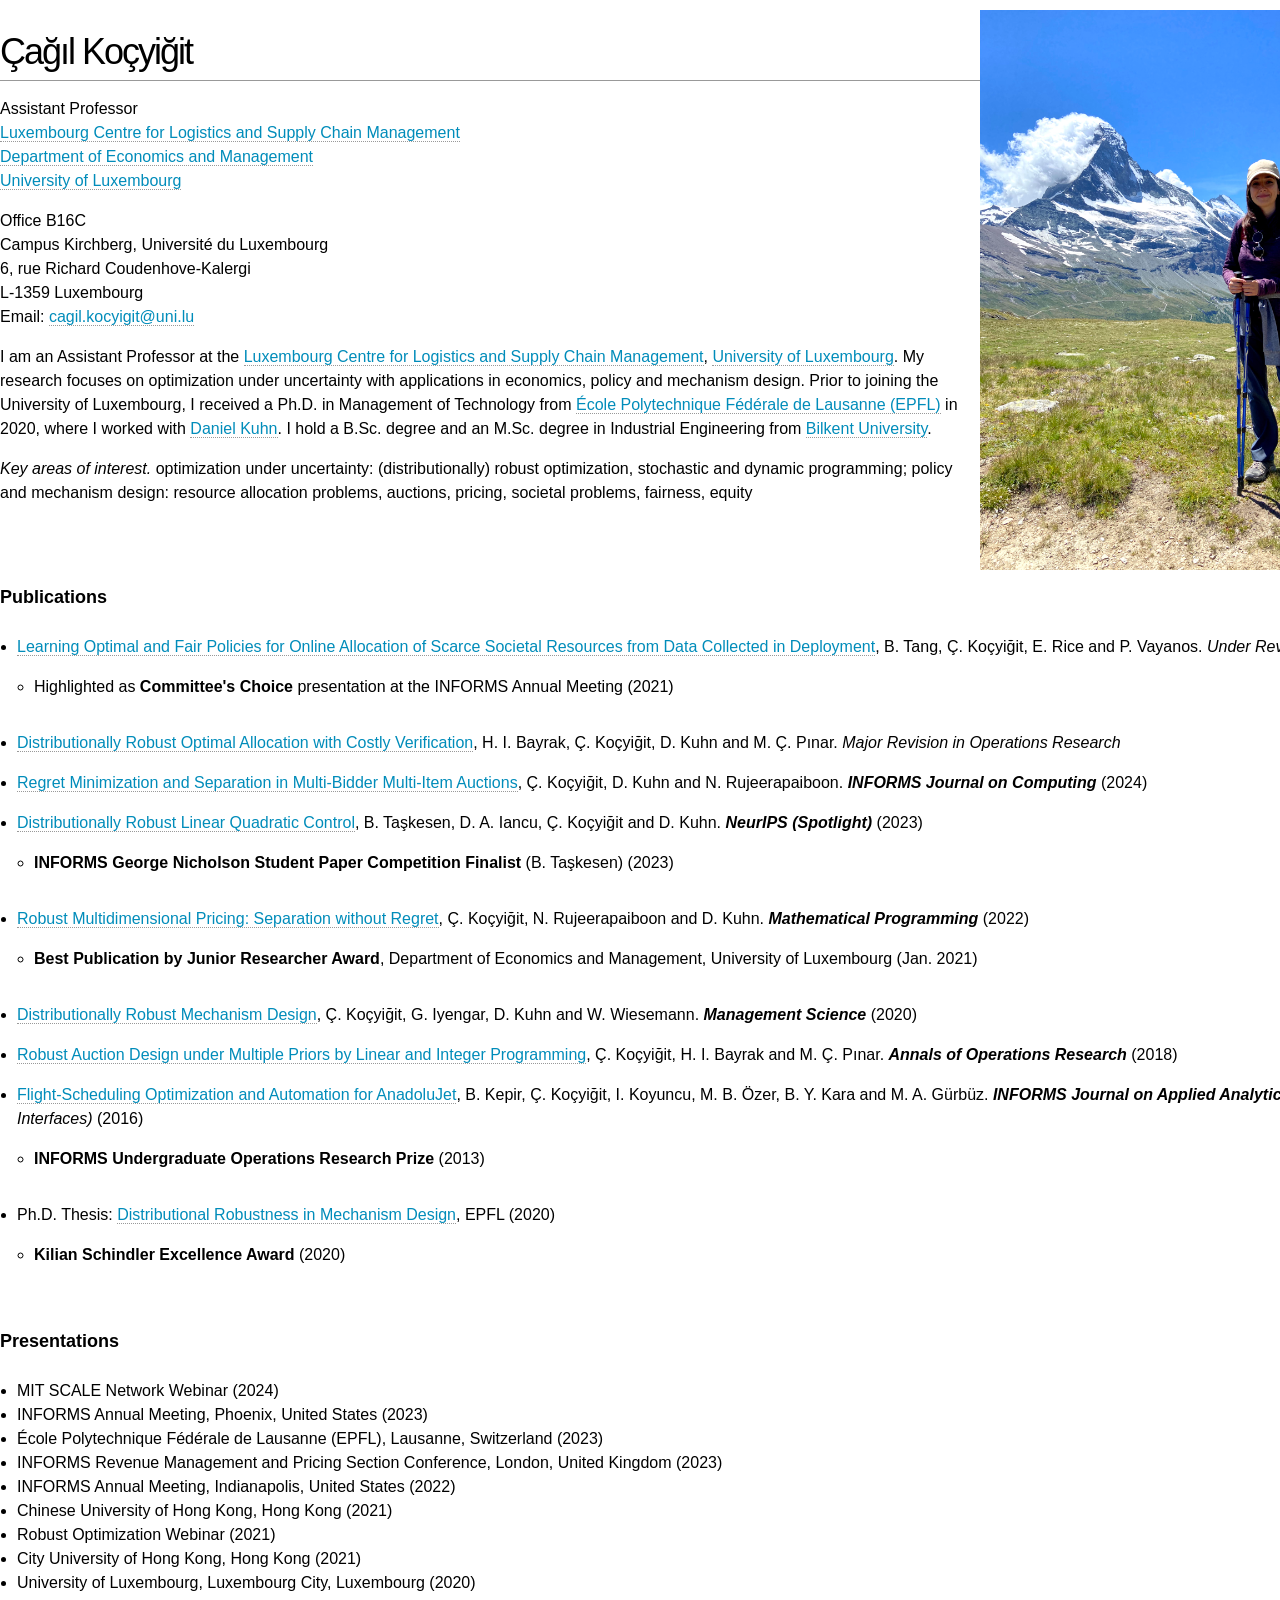
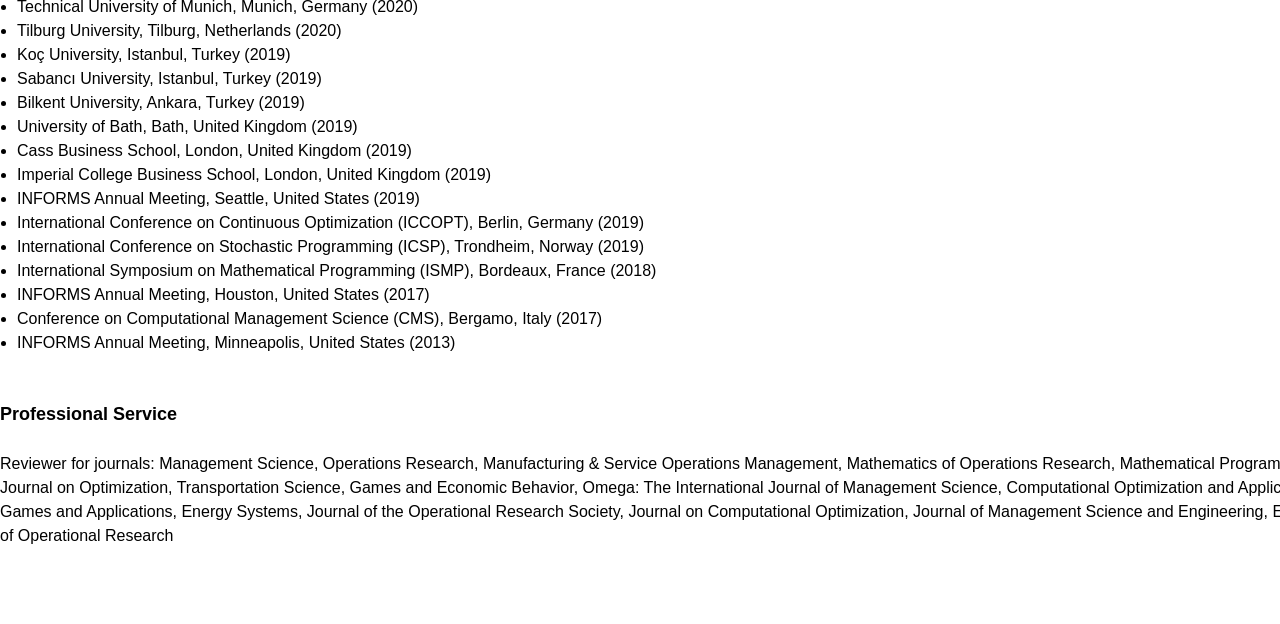
==== index.html @ 0569140f "Add files via upload" ====
<!DOCTYPE html PUBLIC "-//W3C//DTD XHTML 1.0 Strict//EN"
"http://www.w3.org/TR/xhtml1/DTD/xhtml1-strict.dtd">

<html xmlns="http://www.w3.org/1999/xhtml" xml:lang="en" lang="en">

<head>
    <!-- Global site tag (gtag.js) - Google Analytics -->
    <script async src="https://www.googletagmanager.com/gtag/js?id=UA-120623450-2"></script>
    <script>
        window.dataLayer = window.dataLayer || [];
        function gtag() { dataLayer.push(arguments); }
        gtag('js', new Date());

        gtag('config', 'UA-120623450-2');
    </script>

     <meta http-equiv="Content-Type" content="text/html; charset=utf-8"/>


     <title>cagilkocyigit</title>

     <style type="text/css">
        * { margin: 0; padding: 0; }
        body { font: 16px Helvetica, Sans-Serif; line-height: 24px;}
        .clear { clear: both; }
        #page-wrap { width: 1400px; margin: 40px auto 60px; }
        #pic { float: right; margin: -30px 0 0 0; }
        h1 { margin: 0 0 16px 0; padding: 0 0 16px 0; font-size: 36px; font-weight: normal; letter-spacing: -2px; border-bottom: 1px solid #999; }
        h2 { font-size: 20px; margin: 0 0 6px 0; position: relative; }
        h2 span { position: absolute; bottom: 0; right: 0; font-style: italic; font-family: Georgia, Serif; font-size: 16px; color: #999; font-weight: normal; }
        p { margin: 0 0 16px 0; }
        a { color: #008CBA; text-decoration: none; border-bottom: 1px dotted #999; }
        a:hover { border-bottom-style: solid; color: black; }
        ul { margin: 0 0 32px 17px; }
        #objective { width: 1100px; float: left; }
        #objective p { font-family: Georgia, Serif; color: #666; }
        dt { font-style: normal; font-weight: bold; font-size: 18px; text-align: left; padding: 0 26px 0 0; width: 700px; float: left; height: 50px;  }
        dd { width: 1400px; float: left; }
        dd.clear { float: none; margin: 0; height: 15px; }
     </style>
</head>

<body>

    <div id="page-wrap">
    
        <img src="images/IMG.jpg" style="max-width:30%;" alt="personal photo" id="pic" />
    
        <div id="contact-info" class="vcard">
        
            <!-- Microformats! -->
        
            <h1 class="fn">Çağıl Koçyiğit </h1>
	    <p>
		Assistant Professor <br />
		<a href="https://www.uni.lu/fdef-en/research-groups/luxembourg-centre-for-logistics-and-supply-chain-management/">Luxembourg Centre for Logistics and Supply Chain Management</a> <br />
		<a href="https://www.uni.lu/fdef-en/research-departments/department-of-economics-and-management/"> Department of Economics and Management</a> <br />
		<a href="https://wwwen.uni.lu/"> University of Luxembourg</a>
	    </p>
        
            <p>
		Office B16C<br />
		Campus Kirchberg, Université du Luxembourg <br />
		6, rue Richard Coudenhove-Kalergi <br />
		L-1359 Luxembourg <br />
                Email: <a class="email" href="mailto:cagil.kocyigit@uni.lu">cagil.kocyigit@uni.lu</a><br />
            </p>
        </div>
                
        <div id="clear">
            <p>
		I am an Assistant Professor at the <a href="https://www.uni.lu/fdef-en/research-groups/luxembourg-centre-for-logistics-and-supply-chain-management/">Luxembourg Centre for Logistics and Supply Chain Management</a>, <a href="https://wwwen.uni.lu/">University of Luxembourg</a>. My research focuses on optimization under uncertainty with applications in economics, policy and mechanism design. Prior to joining the University of Luxembourg, I received a Ph.D. in Management of Technology from <a href="http://www.epfl.ch">École Polytechnique Fédérale de Lausanne (EPFL)</a> in 2020, where I worked with <a href="https://rao.epfl.ch/team/">Daniel Kuhn</a>. I hold a B.Sc. degree and an M.Sc. degree in Industrial Engineering from <a href="http://w3.bilkent.edu.tr/bilkent/">Bilkent University</a>.
            </p>

           <p>
		<i>Key areas of interest.</i> optimization under uncertainty: (distributionally) robust optimization, stochastic and dynamic programming; policy and mechanism design: resource allocation problems, auctions, pricing, societal problems, fairness, equity
            </p>
<p>
        </div>


        
        <div class="clear"></div>
        
        <dl>

            <dd class="clear"></dd>
            
            <dt>Publications</dt>
            <dd>
		<ul>
		<li><p><a href="https://arxiv.org/pdf/2311.13765.pdf">Learning Optimal and Fair Policies for Online Allocation of Scarce Societal Resources from Data Collected in Deployment</a>,
		B. Tang, Ç. Koçyiğit, E. Rice and P. Vayanos.
		<i>Under Review</I> <br /> </p></li>
		<ul><li>Highlighted as <strong>Committee's Choice</strong> presentation at the INFORMS Annual Meeting (2021) </p></li></ul>

		<li><p><a href="https://arxiv.org/pdf/2211.15122.pdf">Distributionally Robust Optimal Allocation with Costly Verification</a>,
		H. I. Bayrak, Ç. Koçyiğit, D. Kuhn and  M. Ç. Pınar.
		<i>Major Revision in Operations Research</i> <br /> </p></li>

		<li><p><a href="http://www.optimization-online.org/DB_FILE/2020/06/7863.pdf">Regret Minimization and Separation in Multi-Bidder Multi-Item Auctions</a>,
		Ç. Koçyiğit, D. Kuhn and  N. Rujeerapaiboon.
		<i><strong>INFORMS Journal on Computing</strong></i> (2024) <br /> </p></li>

		<li><p><a href="https://arxiv.org/pdf/2305.17037.pdf">Distributionally Robust Linear Quadratic Control</a>,
		B. Taşkesen, D. A. Iancu, Ç. Koçyiğit and D. Kuhn.
		<i><strong>NeurIPS (Spotlight)</strong></I> (2023) <br /> </p></li>
		<ul><li><strong>INFORMS George Nicholson Student Paper Competition Finalist </strong> (B. Taşkesen) (2023) </p></li></ul>

                <li><p><a href="http://www.optimization-online.org/DB_FILE/2018/07/6742.pdf">Robust Multidimensional Pricing: Separation without Regret</a>,
		Ç. Koçyiğit, N. Rujeerapaiboon and D. Kuhn.
        <i><strong> Mathematical Programming</strong></i> (2022)<br /> </p>
		<ul><li><strong>Best Publication by Junior Researcher Award</strong>, Department of Economics and
Management, University of Luxembourg (Jan. 2021)</p></li></ul>

                <li><p><a href="http://www.optimization-online.org/DB_FILE/2017/04/5968.pdf">Distributionally Robust Mechanism Design</a>,
		Ç. Koçyiğit, G. Iyengar, D. Kuhn and W. Wiesemann.
		<i><strong>Management Science</strong></i> (2020)<br /></p>

                <li><p><a href="https://link.springer.com/article/10.1007/s10479-017-2416-4">Robust Auction Design under Multiple Priors by Linear and Integer Programming</a>,
		Ç. Koçyiğit, H. I. Bayrak and M. Ç. Pınar.
 		<i><strong>Annals of Operations Research</strong></i> (2018)<br /></p>

                <li><p><a href="https://pubsonline.informs.org/doi/abs/10.1287/inte.2016.0853">Flight-Scheduling Optimization and Automation for AnadoluJet</a>,
		B. Kepir, Ç. Koçyiğit, I. Koyuncu, M. B. Özer, B. Y. Kara and M. A. Gürbüz.
		<i><strong>INFORMS Journal on Applied Analytics</strong> (formerly Interfaces)</i> (2016)<br />
		<ul><li><strong>INFORMS Undergraduate Operations Research Prize</strong> (2013)</p></li></ul>
		<li><p>Ph.D. Thesis: <a href="https://infoscience.epfl.ch/record/278903">Distributional Robustness in Mechanism Design</a>,
		EPFL (2020)</p></li>
		<ul><li><strong>Kilian Schindler Excellence Award</strong> (2020)</p></li></ul>
		</ul>

            </dd>
            
            <dd class="clear"></dd>

<!--         <dt>Papers in Preparation</dt>
            <dd>
		<ul>
		<li><p>Learning Optimal Policies for Online Allocation of Scarce Societal Resources from Data Collected in Deployment,
		B. Tang, Ç. Koçyiğit, E. Rice and P. Vayanos.
		<i>In Preparation for Submission to Management Science.</I> <br /> </p></li>

		<li><p>A Simple and Deterministic Auction with Revenue Guarantees,
		R. Parma, Ç. Koçyiğit and B. Mantin. 
		<i>In Preparation for Submission to Manufacturing & Service Operations Management.</I> <br /> </p></li>

		</ul>

            </dd>
            
            <dd class="clear"></dd> -->
            
            <dd class="clear"></dd>
            
            <dt>Presentations</dt>
            <dd>
		<ul>
		<li>MIT SCALE Network Webinar (2024)<br />
		<li>INFORMS Annual Meeting, Phoenix, United States (2023)<br />
		<li>École Polytechnique Fédérale de Lausanne (EPFL), Lausanne, Switzerland (2023)<br />
		<li>INFORMS Revenue Management and Pricing Section Conference, London, United Kingdom (2023)<br />
		<li>INFORMS Annual Meeting, Indianapolis, United States (2022)<br />
		<li>Chinese University of Hong Kong, Hong Kong (2021)<br />
		<li>Robust Optimization Webinar (2021)<br />
		<li>City University of Hong Kong, Hong Kong (2021)<br />
                <li>University of Luxembourg, Luxembourg City, Luxembourg (2020)<br />
		<li>Technical University of Munich, Munich, Germany (2020)<br />
		<li>Tilburg University, Tilburg, Netherlands (2020)<br />
		<li>Koç University, Istanbul, Turkey (2019)<br />
		<li>Sabancı University, Istanbul, Turkey (2019)<br />
		<li>Bilkent University, Ankara, Turkey (2019)<br />
		<li>University of Bath, Bath, United Kingdom (2019)<br />
		<li>Cass Business School, London, United Kingdom (2019)<br />
		<li>Imperial College Business School, London, United Kingdom (2019)<br />
		   <li>INFORMS Annual Meeting, Seattle, United States (2019)<br />
                   <li>International Conference on Continuous Optimization (ICCOPT), Berlin, Germany (2019)<br />
                   <li>International Conference on Stochastic Programming (ICSP), Trondheim, Norway (2019)<br />
                   <li>International Symposium on Mathematical Programming (ISMP), Bordeaux, France (2018)<br />
                   <li>INFORMS Annual Meeting, Houston, United States (2017)<br />
                   <li>Conference on Computational Management Science (CMS), Bergamo, Italy (2017)<br />
                   <li>INFORMS Annual Meeting, Minneapolis, United States (2013)<br /></ul>
            </dd>


            <dd class="clear"></dd>

            <dt>Professional Service</dt>
            <dd>
                <p> Reviewer for journals: Management Science, Operations Research, Manufacturing & Service Operations Management, Mathematics of Operations Research, Mathematical Programming, SIAM Journal on Optimization, Transportation Science, Games and Economic Behavior, Omega: The International Journal of Management Science, Computational Optimization and Applications, Dynamic Games and Applications, Energy Systems,  Journal of the Operational Research Society, Journal on Computational Optimization,  Journal of Management Science and Engineering, European Journal of Operational Research<br /></p>
            </dd>
        
        <div class="clear"></div>
    
    </div>

</body>

</html>
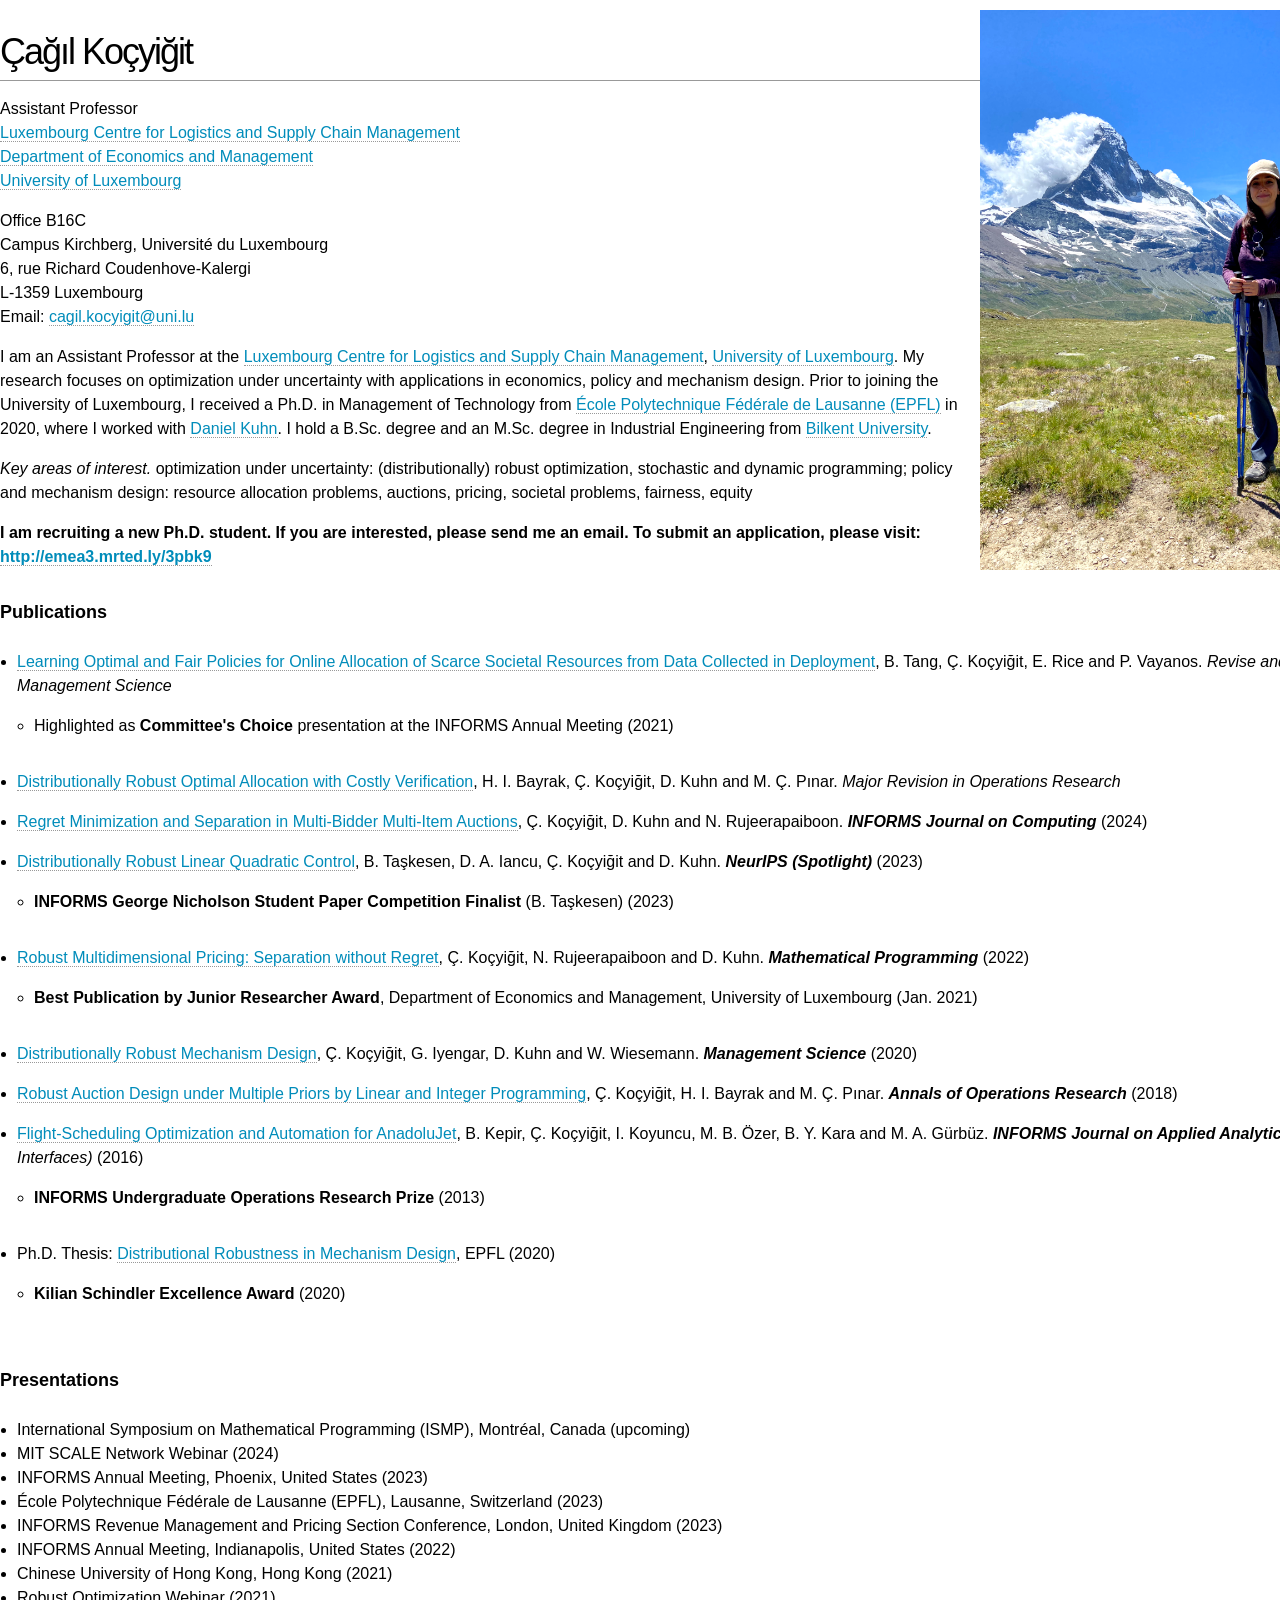
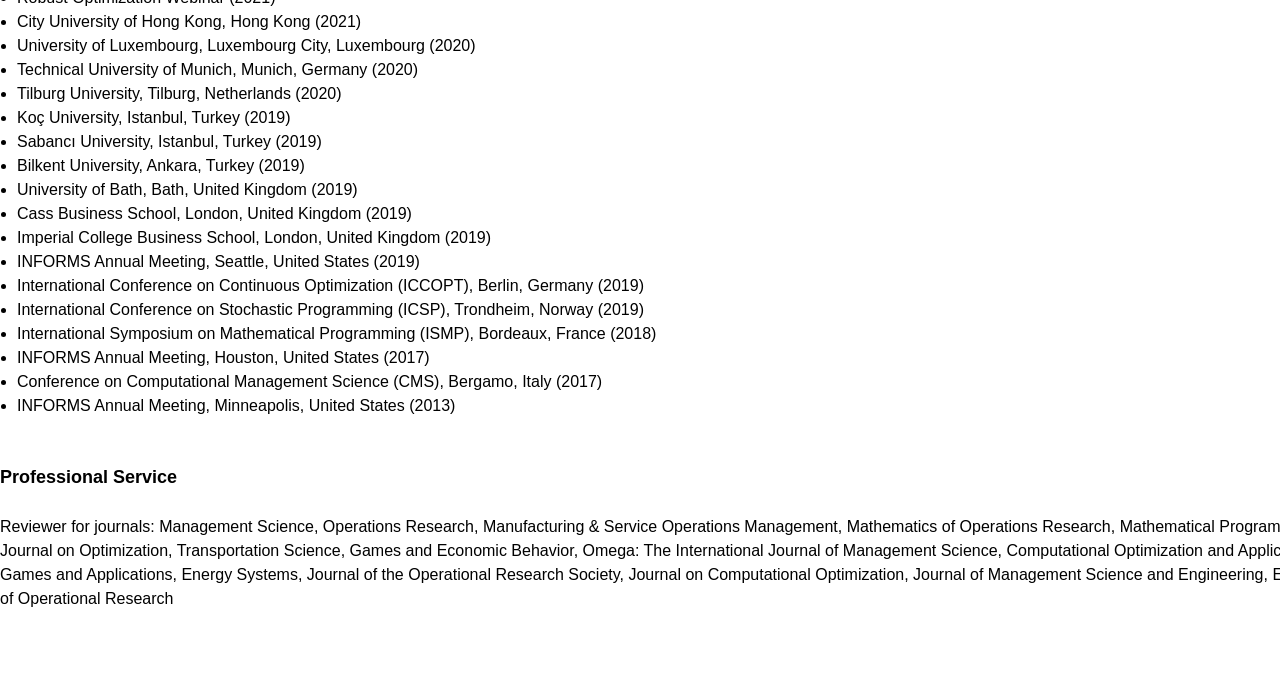
==== commit 7ce8ef44: "Add files via upload" ====
--- a/index.html
+++ b/index.html
@@ -76,7 +76,13 @@
 		<i>Key areas of interest.</i> optimization under uncertainty: (distributionally) robust optimization, stochastic and dynamic programming; policy and mechanism design: resource allocation problems, auctions, pricing, societal problems, fairness, equity
             </p>
 <p>
-        </div>
+        </div>
+
+<div id="clear">
+            <p><strong>
+		I am recruiting a new Ph.D. student. If you are interested, please send me an email. To submit an application, please visit: <a href="http://emea3.mrted.ly/3pbk9">http://emea3.mrted.ly/3pbk9</a> </strong>
+            </p>
+</div>
 
 
         
@@ -91,7 +97,7 @@
 		<ul>
 		<li><p><a href="https://arxiv.org/pdf/2311.13765.pdf">Learning Optimal and Fair Policies for Online Allocation of Scarce Societal Resources from Data Collected in Deployment</a>,
 		B. Tang, Ç. Koçyiğit, E. Rice and P. Vayanos.
-		<i>Under Review</I> <br /> </p></li>
+		<i>Revise and resubmit at Management Science</I> <br /> </p></li>
 		<ul><li>Highlighted as <strong>Committee's Choice</strong> presentation at the INFORMS Annual Meeting (2021) </p></li></ul>
 
 		<li><p><a href="https://arxiv.org/pdf/2211.15122.pdf">Distributionally Robust Optimal Allocation with Costly Verification</a>,
@@ -156,6 +162,7 @@
             <dt>Presentations</dt>
             <dd>
 		<ul>
+		<li>International Symposium on Mathematical Programming (ISMP), Montréal, Canada (upcoming)<br />
 		<li>MIT SCALE Network Webinar (2024)<br />
 		<li>INFORMS Annual Meeting, Phoenix, United States (2023)<br />
 		<li>École Polytechnique Fédérale de Lausanne (EPFL), Lausanne, Switzerland (2023)<br />
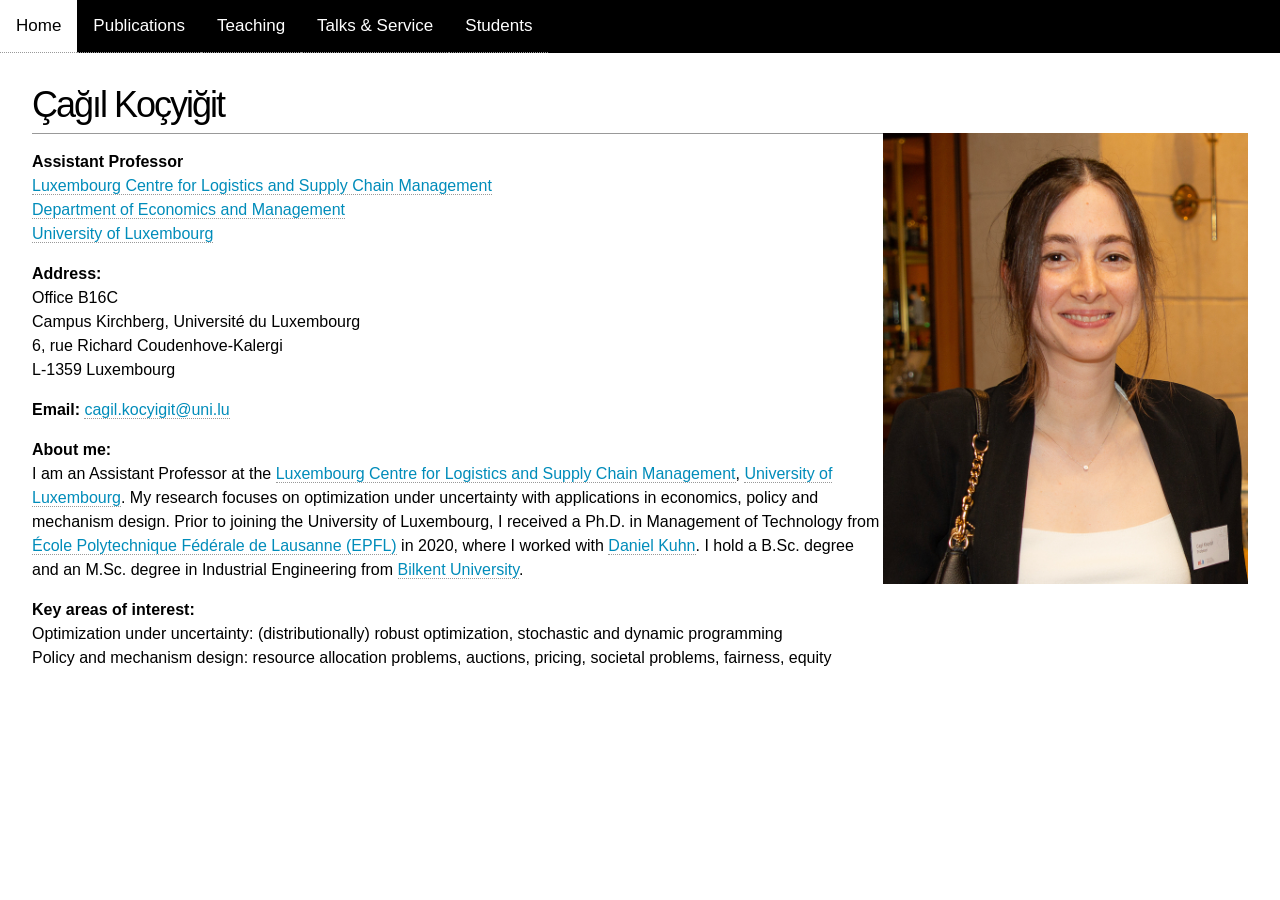
==== commit b1bc8f0d: "Add files via upload" ====
--- a/index.html
+++ b/index.html
@@ -13,18 +13,16 @@
 
         gtag('config', 'UA-120623450-2');
     </script>
-
-     <meta http-equiv="Content-Type" content="text/html; charset=utf-8"/>
-
+     <meta name="viewport" content="width=device-width, initial-scale=1" />
 
      <title>cagilkocyigit</title>
 
      <style type="text/css">
         * { margin: 0; padding: 0; }
-        body { font: 16px Helvetica, Sans-Serif; line-height: 24px;}
+        body { background-color:white; font: 16px Helvetica, Sans-Serif; line-height: 24px;}
         .clear { clear: both; }
-        #page-wrap { width: 1400px; margin: 40px auto 60px; }
-        #pic { float: right; margin: -30px 0 0 0; }
+        #page-wrap { width: 95%; max-width: 1400px; margin: 40px auto 60px; }
+        #pic { float: right; margin: 40px 0 0 0; }
         h1 { margin: 0 0 16px 0; padding: 0 0 16px 0; font-size: 36px; font-weight: normal; letter-spacing: -2px; border-bottom: 1px solid #999; }
         h2 { font-size: 20px; margin: 0 0 6px 0; position: relative; }
         h2 span { position: absolute; bottom: 0; right: 0; font-style: italic; font-family: Georgia, Serif; font-size: 16px; color: #999; font-weight: normal; }
@@ -32,15 +30,54 @@
         a { color: #008CBA; text-decoration: none; border-bottom: 1px dotted #999; }
         a:hover { border-bottom-style: solid; color: black; }
         ul { margin: 0 0 32px 17px; }
-        #objective { width: 1100px; float: left; }
+        #objective { width: 100%; max-width: 1100px; float: left; }
         #objective p { font-family: Georgia, Serif; color: #666; }
         dt { font-style: normal; font-weight: bold; font-size: 18px; text-align: left; padding: 0 26px 0 0; width: 700px; float: left; height: 50px;  }
-        dd { width: 1400px; float: left; }
-        dd.clear { float: none; margin: 0; height: 15px; }
+        dd { width: 100%; max-width: 1400px; float: left; }
+        dd.clear { float: none; margin: 0; height: 15px; }
+.topnav {
+  overflow: hidden;
+  background-color: black;
+}
+
+.topnav a {
+  float: left;
+  color: white;
+  text-align: center;
+  padding: 14px 16px;
+  text-decoration: none;
+  font-size: 17px;
+}
+
+.topnav a:hover {
+  background-color: black;
+  color: #008CBA;
+}
+
+.topnav a.active {
+  background-color: white;
+  color: black;
+}
+        /* Media Queries */
+        @media (max-width: 600px) {
+            h1 { font-size: 1.8rem; } /* Smaller heading on mobile */
+            h2 { font-size: 1.2rem; } /* Smaller subheading on mobile */
+            p { font-size: 0.8rem; } /* Smaller text on mobile */
+            .topnav a { font-size: 0.875rem; padding: 8px; } /* Adjust topnav links */
+        }
      </style>
-</head>
+</head>
+
 
-<body>
+<body>
+<div class="topnav">
+  <a class="active" href="index.html">Home</a>
+  <a href="publications.html">Publications</a>
+  <a href="teaching.html">Teaching</a>
+  <a href="talksandservice.html">Talks & Service</a>
+<a href="students.html">Students</a>
+</div>
+
 
     <div id="page-wrap">
     
@@ -52,154 +89,38 @@
         
             <h1 class="fn">Çağıl Koçyiğit </h1>
 	    <p>
-		Assistant Professor <br />
+		<b>Assistant Professor</b> <br />
 		<a href="https://www.uni.lu/fdef-en/research-groups/luxembourg-centre-for-logistics-and-supply-chain-management/">Luxembourg Centre for Logistics and Supply Chain Management</a> <br />
 		<a href="https://www.uni.lu/fdef-en/research-departments/department-of-economics-and-management/"> Department of Economics and Management</a> <br />
 		<a href="https://wwwen.uni.lu/"> University of Luxembourg</a>
 	    </p>
         
-            <p>
+            <p>
+		<b>Address:</b><br />
 		Office B16C<br />
 		Campus Kirchberg, Université du Luxembourg <br />
 		6, rue Richard Coudenhove-Kalergi <br />
-		L-1359 Luxembourg <br />
-                Email: <a class="email" href="mailto:cagil.kocyigit@uni.lu">cagil.kocyigit@uni.lu</a><br />
+		L-1359 Luxembourg <br />
+</p>
+<p>
+                <b>Email:</b> <a class="email" href="mailto:cagil.kocyigit@uni.lu">cagil.kocyigit@uni.lu</a><br />
             </p>
         </div>
                 
         <div id="clear">
-            <p>
+            <p><b>About me:</b><br />
 		I am an Assistant Professor at the <a href="https://www.uni.lu/fdef-en/research-groups/luxembourg-centre-for-logistics-and-supply-chain-management/">Luxembourg Centre for Logistics and Supply Chain Management</a>, <a href="https://wwwen.uni.lu/">University of Luxembourg</a>. My research focuses on optimization under uncertainty with applications in economics, policy and mechanism design. Prior to joining the University of Luxembourg, I received a Ph.D. in Management of Technology from <a href="http://www.epfl.ch">École Polytechnique Fédérale de Lausanne (EPFL)</a> in 2020, where I worked with <a href="https://rao.epfl.ch/team/">Daniel Kuhn</a>. I hold a B.Sc. degree and an M.Sc. degree in Industrial Engineering from <a href="http://w3.bilkent.edu.tr/bilkent/">Bilkent University</a>.
             </p>
 
            <p>
-		<i>Key areas of interest.</i> optimization under uncertainty: (distributionally) robust optimization, stochastic and dynamic programming; policy and mechanism design: resource allocation problems, auctions, pricing, societal problems, fairness, equity
+		<b>Key areas of interest:</b> <br />
+Optimization under uncertainty: (distributionally) robust optimization, stochastic and dynamic programming<br />
+Policy and mechanism design: resource allocation problems, auctions, pricing, societal problems, fairness, equity
             </p>
 <p>
-        </div>
-
-<div id="clear">
-            <p><strong>
-		I am recruiting a new Ph.D. student. If you are interested, please send me an email. To submit an application, please visit: <a href="http://emea3.mrted.ly/3pbk9">http://emea3.mrted.ly/3pbk9</a> </strong>
-            </p>
-</div>
+        </div>
 
 
-        
-        <div class="clear"></div>
-        
-        <dl>
-
-            <dd class="clear"></dd>
-            
-            <dt>Publications</dt>
-            <dd>
-		<ul>
-		<li><p><a href="https://arxiv.org/pdf/2311.13765.pdf">Learning Optimal and Fair Policies for Online Allocation of Scarce Societal Resources from Data Collected in Deployment</a>,
-		B. Tang, Ç. Koçyiğit, E. Rice and P. Vayanos.
-		<i>Revise and resubmit at Management Science</I> <br /> </p></li>
-		<ul><li>Highlighted as <strong>Committee's Choice</strong> presentation at the INFORMS Annual Meeting (2021) </p></li></ul>
-
-		<li><p><a href="https://arxiv.org/pdf/2211.15122.pdf">Distributionally Robust Optimal Allocation with Costly Verification</a>,
-		H. I. Bayrak, Ç. Koçyiğit, D. Kuhn and  M. Ç. Pınar.
-		<i>Major Revision in Operations Research</i> <br /> </p></li>
-
-		<li><p><a href="http://www.optimization-online.org/DB_FILE/2020/06/7863.pdf">Regret Minimization and Separation in Multi-Bidder Multi-Item Auctions</a>,
-		Ç. Koçyiğit, D. Kuhn and  N. Rujeerapaiboon.
-		<i><strong>INFORMS Journal on Computing</strong></i> (2024) <br /> </p></li>
-
-		<li><p><a href="https://arxiv.org/pdf/2305.17037.pdf">Distributionally Robust Linear Quadratic Control</a>,
-		B. Taşkesen, D. A. Iancu, Ç. Koçyiğit and D. Kuhn.
-		<i><strong>NeurIPS (Spotlight)</strong></I> (2023) <br /> </p></li>
-		<ul><li><strong>INFORMS George Nicholson Student Paper Competition Finalist </strong> (B. Taşkesen) (2023) </p></li></ul>
-
-                <li><p><a href="http://www.optimization-online.org/DB_FILE/2018/07/6742.pdf">Robust Multidimensional Pricing: Separation without Regret</a>,
-		Ç. Koçyiğit, N. Rujeerapaiboon and D. Kuhn.
-        <i><strong> Mathematical Programming</strong></i> (2022)<br /> </p>
-		<ul><li><strong>Best Publication by Junior Researcher Award</strong>, Department of Economics and
-Management, University of Luxembourg (Jan. 2021)</p></li></ul>
-
-                <li><p><a href="http://www.optimization-online.org/DB_FILE/2017/04/5968.pdf">Distributionally Robust Mechanism Design</a>,
-		Ç. Koçyiğit, G. Iyengar, D. Kuhn and W. Wiesemann.
-		<i><strong>Management Science</strong></i> (2020)<br /></p>
-
-                <li><p><a href="https://link.springer.com/article/10.1007/s10479-017-2416-4">Robust Auction Design under Multiple Priors by Linear and Integer Programming</a>,
-		Ç. Koçyiğit, H. I. Bayrak and M. Ç. Pınar.
- 		<i><strong>Annals of Operations Research</strong></i> (2018)<br /></p>
-
-                <li><p><a href="https://pubsonline.informs.org/doi/abs/10.1287/inte.2016.0853">Flight-Scheduling Optimization and Automation for AnadoluJet</a>,
-		B. Kepir, Ç. Koçyiğit, I. Koyuncu, M. B. Özer, B. Y. Kara and M. A. Gürbüz.
-		<i><strong>INFORMS Journal on Applied Analytics</strong> (formerly Interfaces)</i> (2016)<br />
-		<ul><li><strong>INFORMS Undergraduate Operations Research Prize</strong> (2013)</p></li></ul>
-		<li><p>Ph.D. Thesis: <a href="https://infoscience.epfl.ch/record/278903">Distributional Robustness in Mechanism Design</a>,
-		EPFL (2020)</p></li>
-		<ul><li><strong>Kilian Schindler Excellence Award</strong> (2020)</p></li></ul>
-		</ul>
-
-            </dd>
-            
-            <dd class="clear"></dd>
-
-<!--         <dt>Papers in Preparation</dt>
-            <dd>
-		<ul>
-		<li><p>Learning Optimal Policies for Online Allocation of Scarce Societal Resources from Data Collected in Deployment,
-		B. Tang, Ç. Koçyiğit, E. Rice and P. Vayanos.
-		<i>In Preparation for Submission to Management Science.</I> <br /> </p></li>
-
-		<li><p>A Simple and Deterministic Auction with Revenue Guarantees,
-		R. Parma, Ç. Koçyiğit and B. Mantin. 
-		<i>In Preparation for Submission to Manufacturing & Service Operations Management.</I> <br /> </p></li>
-
-		</ul>
-
-            </dd>
-            
-            <dd class="clear"></dd> -->
-            
-            <dd class="clear"></dd>
-            
-            <dt>Presentations</dt>
-            <dd>
-		<ul>
-		<li>International Symposium on Mathematical Programming (ISMP), Montréal, Canada (upcoming)<br />
-		<li>MIT SCALE Network Webinar (2024)<br />
-		<li>INFORMS Annual Meeting, Phoenix, United States (2023)<br />
-		<li>École Polytechnique Fédérale de Lausanne (EPFL), Lausanne, Switzerland (2023)<br />
-		<li>INFORMS Revenue Management and Pricing Section Conference, London, United Kingdom (2023)<br />
-		<li>INFORMS Annual Meeting, Indianapolis, United States (2022)<br />
-		<li>Chinese University of Hong Kong, Hong Kong (2021)<br />
-		<li>Robust Optimization Webinar (2021)<br />
-		<li>City University of Hong Kong, Hong Kong (2021)<br />
-                <li>University of Luxembourg, Luxembourg City, Luxembourg (2020)<br />
-		<li>Technical University of Munich, Munich, Germany (2020)<br />
-		<li>Tilburg University, Tilburg, Netherlands (2020)<br />
-		<li>Koç University, Istanbul, Turkey (2019)<br />
-		<li>Sabancı University, Istanbul, Turkey (2019)<br />
-		<li>Bilkent University, Ankara, Turkey (2019)<br />
-		<li>University of Bath, Bath, United Kingdom (2019)<br />
-		<li>Cass Business School, London, United Kingdom (2019)<br />
-		<li>Imperial College Business School, London, United Kingdom (2019)<br />
-		   <li>INFORMS Annual Meeting, Seattle, United States (2019)<br />
-                   <li>International Conference on Continuous Optimization (ICCOPT), Berlin, Germany (2019)<br />
-                   <li>International Conference on Stochastic Programming (ICSP), Trondheim, Norway (2019)<br />
-                   <li>International Symposium on Mathematical Programming (ISMP), Bordeaux, France (2018)<br />
-                   <li>INFORMS Annual Meeting, Houston, United States (2017)<br />
-                   <li>Conference on Computational Management Science (CMS), Bergamo, Italy (2017)<br />
-                   <li>INFORMS Annual Meeting, Minneapolis, United States (2013)<br /></ul>
-            </dd>
-
-
-            <dd class="clear"></dd>
-
-            <dt>Professional Service</dt>
-            <dd>
-                <p> Reviewer for journals: Management Science, Operations Research, Manufacturing & Service Operations Management, Mathematics of Operations Research, Mathematical Programming, SIAM Journal on Optimization, Transportation Science, Games and Economic Behavior, Omega: The International Journal of Management Science, Computational Optimization and Applications, Dynamic Games and Applications, Energy Systems,  Journal of the Operational Research Society, Journal on Computational Optimization,  Journal of Management Science and Engineering, European Journal of Operational Research<br /></p>
-            </dd>
-        
-        <div class="clear"></div>
-    
-    </div>
 
 </body>
 
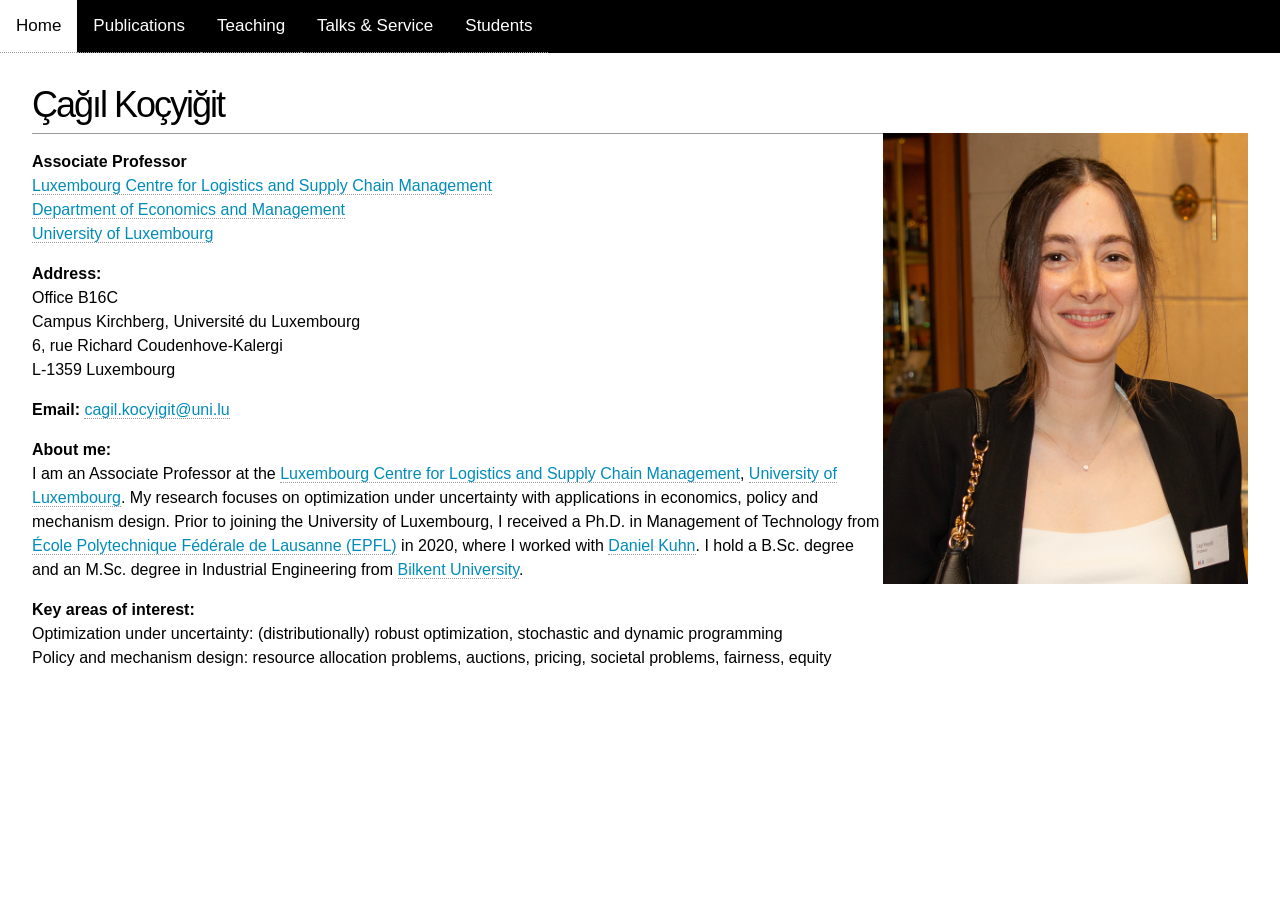
==== commit bf281d95: "Add files via upload" ====
--- a/index.html
+++ b/index.html
@@ -58,11 +58,12 @@
   background-color: white;
   color: black;
 }
-        /* Media Queries */
+       /* Media Queries */
         @media (max-width: 600px) {
             h1 { font-size: 1.8rem; } /* Smaller heading on mobile */
             h2 { font-size: 1.2rem; } /* Smaller subheading on mobile */
             p { font-size: 0.8rem; } /* Smaller text on mobile */
+li { font-size: 0.8rem; } /* Smaller text on mobile */
             .topnav a { font-size: 0.875rem; padding: 8px; } /* Adjust topnav links */
         }
      </style>
@@ -89,7 +90,7 @@
         
             <h1 class="fn">Çağıl Koçyiğit </h1>
 	    <p>
-		<b>Assistant Professor</b> <br />
+		<b>Associate Professor</b> <br />
 		<a href="https://www.uni.lu/fdef-en/research-groups/luxembourg-centre-for-logistics-and-supply-chain-management/">Luxembourg Centre for Logistics and Supply Chain Management</a> <br />
 		<a href="https://www.uni.lu/fdef-en/research-departments/department-of-economics-and-management/"> Department of Economics and Management</a> <br />
 		<a href="https://wwwen.uni.lu/"> University of Luxembourg</a>
@@ -109,7 +110,7 @@
                 
         <div id="clear">
             <p><b>About me:</b><br />
-		I am an Assistant Professor at the <a href="https://www.uni.lu/fdef-en/research-groups/luxembourg-centre-for-logistics-and-supply-chain-management/">Luxembourg Centre for Logistics and Supply Chain Management</a>, <a href="https://wwwen.uni.lu/">University of Luxembourg</a>. My research focuses on optimization under uncertainty with applications in economics, policy and mechanism design. Prior to joining the University of Luxembourg, I received a Ph.D. in Management of Technology from <a href="http://www.epfl.ch">École Polytechnique Fédérale de Lausanne (EPFL)</a> in 2020, where I worked with <a href="https://rao.epfl.ch/team/">Daniel Kuhn</a>. I hold a B.Sc. degree and an M.Sc. degree in Industrial Engineering from <a href="http://w3.bilkent.edu.tr/bilkent/">Bilkent University</a>.
+		I am an Associate Professor at the <a href="https://www.uni.lu/fdef-en/research-groups/luxembourg-centre-for-logistics-and-supply-chain-management/">Luxembourg Centre for Logistics and Supply Chain Management</a>, <a href="https://wwwen.uni.lu/">University of Luxembourg</a>. My research focuses on optimization under uncertainty with applications in economics, policy and mechanism design. Prior to joining the University of Luxembourg, I received a Ph.D. in Management of Technology from <a href="http://www.epfl.ch">École Polytechnique Fédérale de Lausanne (EPFL)</a> in 2020, where I worked with <a href="https://rao.epfl.ch/team/">Daniel Kuhn</a>. I hold a B.Sc. degree and an M.Sc. degree in Industrial Engineering from <a href="http://w3.bilkent.edu.tr/bilkent/">Bilkent University</a>.
             </p>
 
            <p>
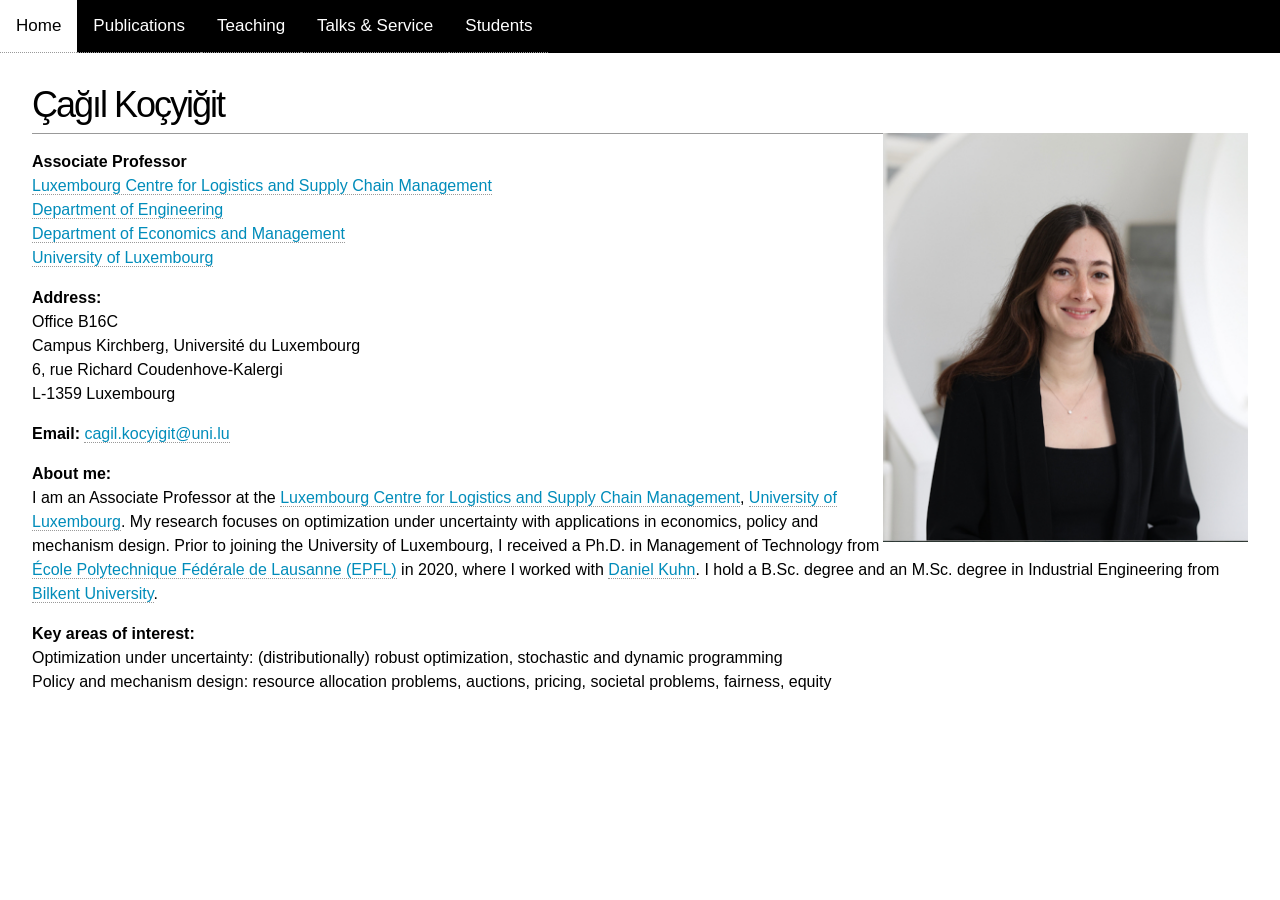
==== commit e720d71f: "Add files via upload" ====
--- a/index.html
+++ b/index.html
@@ -91,7 +91,8 @@
             <h1 class="fn">Çağıl Koçyiğit </h1>
 	    <p>
 		<b>Associate Professor</b> <br />
-		<a href="https://www.uni.lu/fdef-en/research-groups/luxembourg-centre-for-logistics-and-supply-chain-management/">Luxembourg Centre for Logistics and Supply Chain Management</a> <br />
+		<a href="https://www.uni.lu/fdef-en/research-groups/luxembourg-centre-for-logistics-and-supply-chain-management/">Luxembourg Centre for Logistics and Supply Chain Management</a> <br />
+		<a href="https://www.uni.lu/fstm-en/research-departments/department-of-engineering/"> Department of Engineering</a> <br />
 		<a href="https://www.uni.lu/fdef-en/research-departments/department-of-economics-and-management/"> Department of Economics and Management</a> <br />
 		<a href="https://wwwen.uni.lu/"> University of Luxembourg</a>
 	    </p>
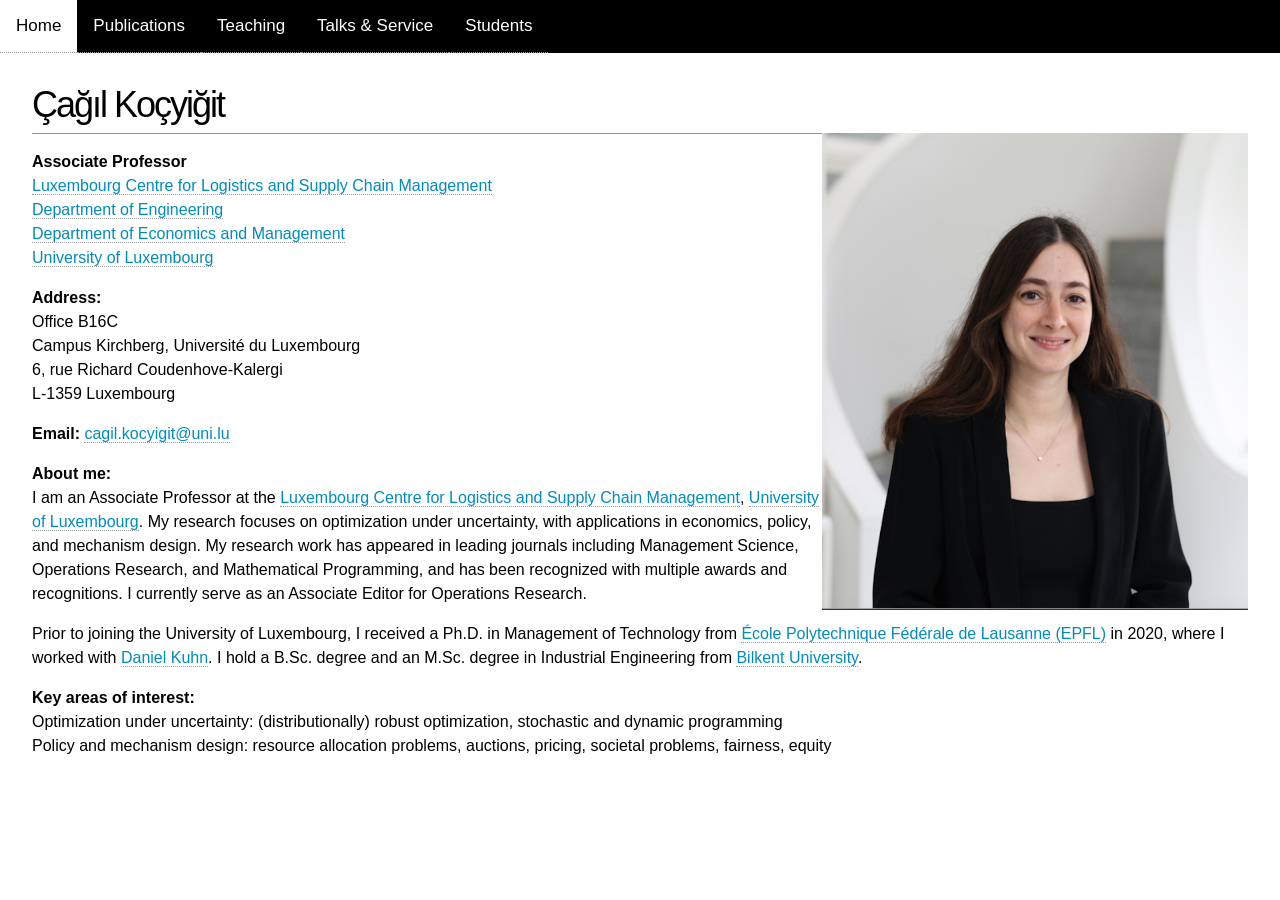
==== commit 4089e125: "Add files via upload" ====
--- a/index.html
+++ b/index.html
@@ -12,7 +12,8 @@
         gtag('js', new Date());
 
         gtag('config', 'UA-120623450-2');
-    </script>
+    </script>
+	<meta http-equiv="Content-Type" content="text/html; charset=utf-8"/>
      <meta name="viewport" content="width=device-width, initial-scale=1" />
 
      <title>cagilkocyigit</title>
@@ -82,7 +83,7 @@
 
     <div id="page-wrap">
     
-        <img src="images/IMG.jpg" style="max-width:30%;" alt="personal photo" id="pic" />
+        <img src="images/IMG.jpg" style="max-width:35%;" alt="personal photo" id="pic" />
     
         <div id="contact-info" class="vcard">
         
@@ -111,7 +112,9 @@
                 
         <div id="clear">
             <p><b>About me:</b><br />
-		I am an Associate Professor at the <a href="https://www.uni.lu/fdef-en/research-groups/luxembourg-centre-for-logistics-and-supply-chain-management/">Luxembourg Centre for Logistics and Supply Chain Management</a>, <a href="https://wwwen.uni.lu/">University of Luxembourg</a>. My research focuses on optimization under uncertainty with applications in economics, policy and mechanism design. Prior to joining the University of Luxembourg, I received a Ph.D. in Management of Technology from <a href="http://www.epfl.ch">École Polytechnique Fédérale de Lausanne (EPFL)</a> in 2020, where I worked with <a href="https://rao.epfl.ch/team/">Daniel Kuhn</a>. I hold a B.Sc. degree and an M.Sc. degree in Industrial Engineering from <a href="http://w3.bilkent.edu.tr/bilkent/">Bilkent University</a>.
+		I am an Associate Professor at the <a href="https://www.uni.lu/fdef-en/research-groups/luxembourg-centre-for-logistics-and-supply-chain-management/">Luxembourg Centre for Logistics and Supply Chain Management</a>, <a href="https://wwwen.uni.lu/">University of Luxembourg</a>. My research focuses on optimization under uncertainty, with applications in economics, policy, and mechanism design. My research work has appeared in leading journals including Management Science, Operations Research, and Mathematical Programming, and has been recognized with multiple awards and recognitions. I currently serve as an Associate Editor for Operations Research. </p>
+
+ <p>Prior to joining the University of Luxembourg, I received a Ph.D. in Management of Technology from <a href="http://www.epfl.ch">École Polytechnique Fédérale de Lausanne (EPFL)</a> in 2020, where I worked with <a href="https://rao.epfl.ch/team/">Daniel Kuhn</a>. I hold a B.Sc. degree and an M.Sc. degree in Industrial Engineering from <a href="http://w3.bilkent.edu.tr/bilkent/">Bilkent University</a>.
             </p>
 
            <p>
@@ -126,4 +129,4 @@
 
 </body>
 
-</html>
+</html>
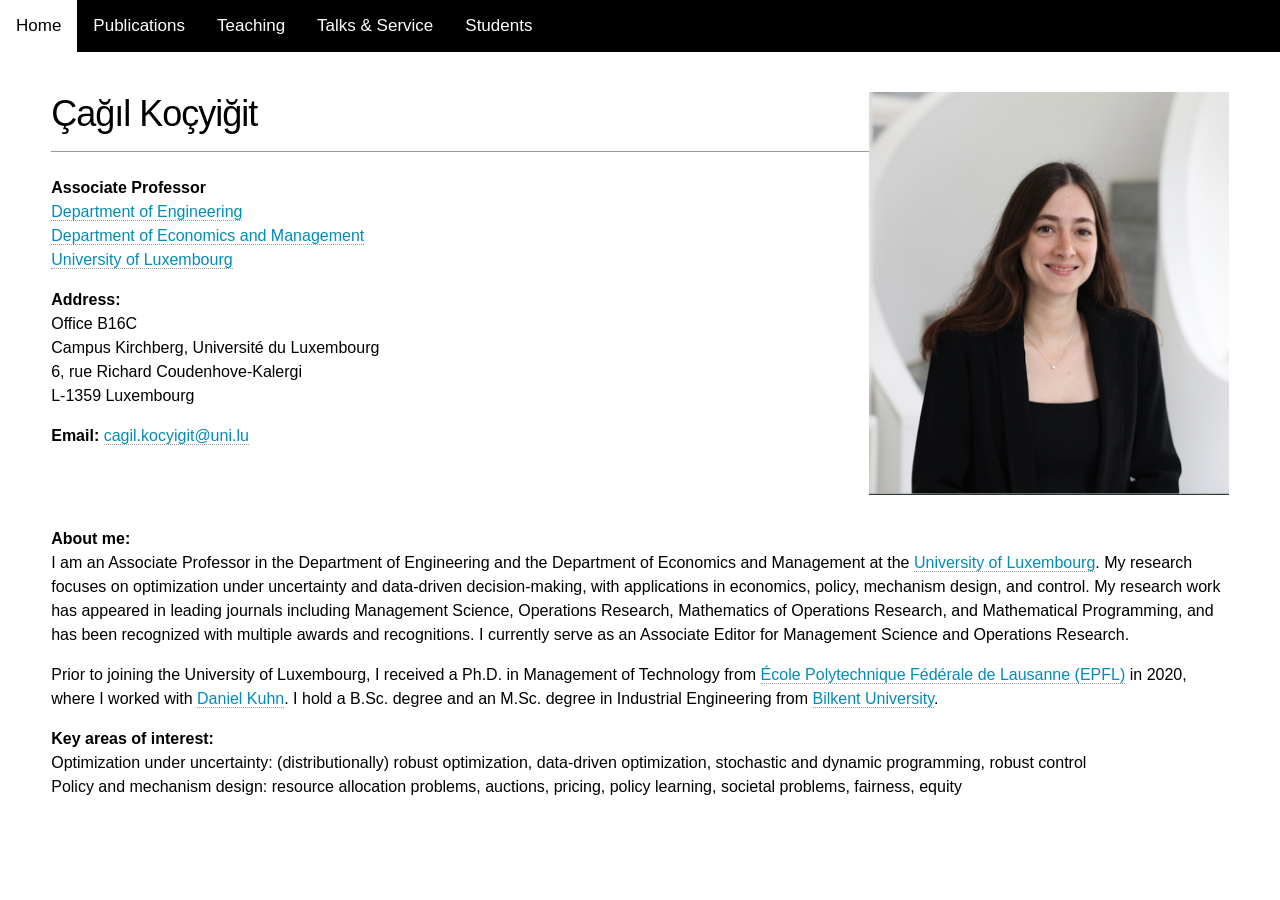
==== commit 4819d954: "Add files via upload" ====
--- a/index.html
+++ b/index.html
@@ -1,132 +1,75 @@
-<!DOCTYPE html PUBLIC "-//W3C//DTD XHTML 1.0 Strict//EN"
-"http://www.w3.org/TR/xhtml1/DTD/xhtml1-strict.dtd">
-
-<html xmlns="http://www.w3.org/1999/xhtml" xml:lang="en" lang="en">
-
-<head>
-    <!-- Global site tag (gtag.js) - Google Analytics -->
-    <script async src="https://www.googletagmanager.com/gtag/js?id=UA-120623450-2"></script>
-    <script>
-        window.dataLayer = window.dataLayer || [];
-        function gtag() { dataLayer.push(arguments); }
-        gtag('js', new Date());
-
-        gtag('config', 'UA-120623450-2');
-    </script>
-	<meta http-equiv="Content-Type" content="text/html; charset=utf-8"/>
-     <meta name="viewport" content="width=device-width, initial-scale=1" />
-
-     <title>cagilkocyigit</title>
-
-     <style type="text/css">
-        * { margin: 0; padding: 0; }
-        body { background-color:white; font: 16px Helvetica, Sans-Serif; line-height: 24px;}
-        .clear { clear: both; }
-        #page-wrap { width: 95%; max-width: 1400px; margin: 40px auto 60px; }
-        #pic { float: right; margin: 40px 0 0 0; }
-        h1 { margin: 0 0 16px 0; padding: 0 0 16px 0; font-size: 36px; font-weight: normal; letter-spacing: -2px; border-bottom: 1px solid #999; }
-        h2 { font-size: 20px; margin: 0 0 6px 0; position: relative; }
-        h2 span { position: absolute; bottom: 0; right: 0; font-style: italic; font-family: Georgia, Serif; font-size: 16px; color: #999; font-weight: normal; }
-        p { margin: 0 0 16px 0; }
-        a { color: #008CBA; text-decoration: none; border-bottom: 1px dotted #999; }
-        a:hover { border-bottom-style: solid; color: black; }
-        ul { margin: 0 0 32px 17px; }
-        #objective { width: 100%; max-width: 1100px; float: left; }
-        #objective p { font-family: Georgia, Serif; color: #666; }
-        dt { font-style: normal; font-weight: bold; font-size: 18px; text-align: left; padding: 0 26px 0 0; width: 700px; float: left; height: 50px;  }
-        dd { width: 100%; max-width: 1400px; float: left; }
-        dd.clear { float: none; margin: 0; height: 15px; }
-.topnav {
-  overflow: hidden;
-  background-color: black;
-}
+<!DOCTYPE html>
+<html lang="en">
 
-.topnav a {
-  float: left;
-  color: white;
-  text-align: center;
-  padding: 14px 16px;
-  text-decoration: none;
-  font-size: 17px;
-}
+<head>
+  <!-- Global site tag (gtag.js) - Google Analytics -->
+  <script async src="https://www.googletagmanager.com/gtag/js?id=UA-120623450-2"></script>
+  <script>
+    window.dataLayer = window.dataLayer || [];
+    function gtag() { dataLayer.push(arguments); }
+    gtag('js', new Date());
 
-.topnav a:hover {
-  background-color: black;
-  color: #008CBA;
-}
+    gtag('config', 'UA-120623450-2');
+  </script>
+  <meta charset="utf-8" />
+  <meta name="viewport" content="width=device-width, initial-scale=1" />
 
-.topnav a.active {
-  background-color: white;
-  color: black;
-}
-       /* Media Queries */
-        @media (max-width: 600px) {
-            h1 { font-size: 1.8rem; } /* Smaller heading on mobile */
-            h2 { font-size: 1.2rem; } /* Smaller subheading on mobile */
-            p { font-size: 0.8rem; } /* Smaller text on mobile */
-li { font-size: 0.8rem; } /* Smaller text on mobile */
-            .topnav a { font-size: 0.875rem; padding: 8px; } /* Adjust topnav links */
-        }
-     </style>
+  <title>cagilkocyigit</title>
+
+  <link rel="stylesheet" href="style.css" />
 </head>
 
-
-<body>
-<div class="topnav">
-  <a class="active" href="index.html">Home</a>
-  <a href="publications.html">Publications</a>
-  <a href="teaching.html">Teaching</a>
-  <a href="talksandservice.html">Talks & Service</a>
-<a href="students.html">Students</a>
-</div>
-
-
-    <div id="page-wrap">
-    
-        <img src="images/IMG.jpg" style="max-width:35%;" alt="personal photo" id="pic" />
-    
-        <div id="contact-info" class="vcard">
-        
-            <!-- Microformats! -->
-        
-            <h1 class="fn">Çağıl Koçyiğit </h1>
-	    <p>
-		<b>Associate Professor</b> <br />
-		<a href="https://www.uni.lu/fdef-en/research-groups/luxembourg-centre-for-logistics-and-supply-chain-management/">Luxembourg Centre for Logistics and Supply Chain Management</a> <br />
-		<a href="https://www.uni.lu/fstm-en/research-departments/department-of-engineering/"> Department of Engineering</a> <br />
-		<a href="https://www.uni.lu/fdef-en/research-departments/department-of-economics-and-management/"> Department of Economics and Management</a> <br />
-		<a href="https://wwwen.uni.lu/"> University of Luxembourg</a>
-	    </p>
-        
-            <p>
-		<b>Address:</b><br />
-		Office B16C<br />
-		Campus Kirchberg, Université du Luxembourg <br />
-		6, rue Richard Coudenhove-Kalergi <br />
-		L-1359 Luxembourg <br />
-</p>
-<p>
-                <b>Email:</b> <a class="email" href="mailto:cagil.kocyigit@uni.lu">cagil.kocyigit@uni.lu</a><br />
-            </p>
-        </div>
-                
-        <div id="clear">
-            <p><b>About me:</b><br />
-		I am an Associate Professor at the <a href="https://www.uni.lu/fdef-en/research-groups/luxembourg-centre-for-logistics-and-supply-chain-management/">Luxembourg Centre for Logistics and Supply Chain Management</a>, <a href="https://wwwen.uni.lu/">University of Luxembourg</a>. My research focuses on optimization under uncertainty, with applications in economics, policy, and mechanism design. My research work has appeared in leading journals including Management Science, Operations Research, and Mathematical Programming, and has been recognized with multiple awards and recognitions. I currently serve as an Associate Editor for Operations Research. </p>
+<body class="page-home">
 
- <p>Prior to joining the University of Luxembourg, I received a Ph.D. in Management of Technology from <a href="http://www.epfl.ch">École Polytechnique Fédérale de Lausanne (EPFL)</a> in 2020, where I worked with <a href="https://rao.epfl.ch/team/">Daniel Kuhn</a>. I hold a B.Sc. degree and an M.Sc. degree in Industrial Engineering from <a href="http://w3.bilkent.edu.tr/bilkent/">Bilkent University</a>.
-            </p>
-
-           <p>
-		<b>Key areas of interest:</b> <br />
-Optimization under uncertainty: (distributionally) robust optimization, stochastic and dynamic programming<br />
-Policy and mechanism design: resource allocation problems, auctions, pricing, societal problems, fairness, equity
-            </p>
-<p>
-        </div>
-
-
-
-</body>
-
-</html>+  <nav class="topnav">
+    <a class="active" href="index.html">Home</a>
+    <a href="publications.html">Publications</a>
+    <a href="teaching.html">Teaching</a>
+    <a href="talksandservice.html">Talks &amp; Service</a>
+    <a href="students.html">Students</a>
+  </nav>
+
+  <main class="wrap">
+
+    <img src="images/IMG.jpg" alt="personal photo" id="pic" />
+
+    <div id="contact-info" class="vcard">
+      <h1 class="fn">Çağıl Koçyiğit</h1>
+
+      <p>
+        <b>Associate Professor</b><br />
+        <a href="https://www.uni.lu/fstm-en/research-departments/department-of-engineering/">Department of Engineering</a><br />
+        <a href="https://www.uni.lu/fdef-en/research-departments/department-of-economics-and-management/">Department of Economics and Management</a><br />
+        <a href="https://wwwen.uni.lu/">University of Luxembourg</a>
+      </p>
+
+      <p>
+        <b>Address:</b><br />
+        Office B16C<br />
+        Campus Kirchberg, Université du Luxembourg<br />
+        6, rue Richard Coudenhove-Kalergi<br />
+        L-1359 Luxembourg
+      </p>
+
+      <p>
+        <b>Email:</b> <a class="email" href="mailto:cagil.kocyigit@uni.lu">cagil.kocyigit@uni.lu</a>
+      </p>
+    </div>
+
+    <div class="about">
+      <p><b>About me:</b><br />
+        I am an Associate Professor in the Department of Engineering and the Department of Economics and Management at the <a href="https://wwwen.uni.lu/">University of Luxembourg</a>. My research focuses on optimization under uncertainty and data-driven decision-making, with applications in economics, policy, mechanism design, and control. My research work has appeared in leading journals including Management Science, Operations Research, Mathematics of Operations Research, and Mathematical Programming, and has been recognized with multiple awards and recognitions. I currently serve as an Associate Editor for Management Science and Operations Research.</p>
+
+      <p>Prior to joining the University of Luxembourg, I received a Ph.D. in Management of Technology from <a href="http://www.epfl.ch">École Polytechnique Fédérale de Lausanne (EPFL)</a> in 2020, where I worked with <a href="https://rao.epfl.ch/team/">Daniel Kuhn</a>. I hold a B.Sc. degree and an M.Sc. degree in Industrial Engineering from <a href="http://w3.bilkent.edu.tr/bilkent/">Bilkent University</a>.</p>
+
+      <p>
+        <b>Key areas of interest:</b><br />
+        Optimization under uncertainty: (distributionally) robust optimization, data-driven optimization, stochastic and dynamic programming, robust control<br />
+        Policy and mechanism design: resource allocation problems, auctions, pricing, policy learning, societal problems, fairness, equity
+      </p>
+    </div>
+  </main>
+
+</body>
+
+</html>
--- a/style.css
+++ b/style.css
@@ -0,0 +1,80 @@
+/* Shared stylesheet */
+
+* { margin: 0; padding: 0; box-sizing: border-box; }
+html { -webkit-text-size-adjust: 100%; text-size-adjust: 100%; }
+body { background-color: white; color: black; font: 16px/24px Helvetica, Arial, sans-serif; }
+img { max-width: 100%; height: auto; }
+p, li, a { overflow-wrap: break-word; }
+
+a { color: #008CBA; text-decoration: none; border-bottom: 1px dotted #999; }
+a:hover { border-bottom-style: solid; color: black; }
+
+/* ---------- Top bar (as original) ---------- */
+.topnav { overflow: hidden; background-color: black; }
+.topnav a { float: left; color: white; text-align: center; padding: 14px 16px; font-size: 17px; border-bottom: 0; }
+.topnav a:hover { background-color: black; color: #008CBA; }
+.topnav a.active { background-color: white; color: black; }
+
+/* ---------- Page ---------- */
+.wrap { width: 92%; max-width: 1200px; margin: 40px auto 60px; }
+.wrap::after { content: ""; display: block; clear: both; }
+.wrap > section + section { margin-top: 48px; }
+
+h1 { margin: 0 0 24px; padding: 0 0 16px; font-size: 36px; line-height: 1.2; font-weight: normal; letter-spacing: -1px; border-bottom: 1px solid #999; }
+h2 { font-size: 16px; line-height: 24px; font-weight: bold; }
+p { margin: 0 0 16px; }
+ul { margin: 0 0 0 20px; }
+li { margin: 0 0 12px; }
+
+/* ---------- Home ---------- */
+#pic { float: right; width: 32%; max-width: 360px; margin: 0 0 24px 40px; }
+.about { clear: both; padding-top: 8px; }
+
+/* ---------- Publications ---------- */
+.pub { margin-bottom: 20px; }
+.awards { margin: 6px 0 0 20px; }
+.awards li { margin: 0 0 2px; }
+
+/* ---------- Teaching ---------- */
+.course { display: list-item; list-style: disc; margin: 0 0 40px 20px; }
+.course h2 { text-decoration: underline; }
+.course p { margin: 0; }
+.quotes { margin: 16px 0 0 20px; }
+.quotes ul { margin-left: 20px; }
+.quotes li { margin: 0 0 8px; }
+
+/* ---------- Talks & Service ---------- */
+.talks li { margin: 0 0 4px; }
+.service-row { margin: 0 0 20px; }
+.service-row h2 { margin: 0 0 8px; }
+.service-row li { margin: 0 0 4px; }
+
+/* ---------- Students ---------- */
+.person { margin: 0 0 36px; }
+.person::after { content: ""; display: block; clear: both; }
+.person img { float: left; width: 15%; min-width: 96px; max-width: 170px; border: 1px dotted black; margin: 4px 24px 12px 0; }
+.person h2 { display: inline; }
+.person h2 span { font-weight: normal; }
+.person p { margin: 0; }
+.masters li { margin: 0 0 12px; }
+.masters span { display: block; }
+
+/* ---------- Tablets ---------- */
+@media (max-width: 800px) {
+  h1 { font-size: 30px; }
+  #pic { width: 38%; margin-left: 24px; }
+}
+
+/* ---------- Phones ---------- */
+@media (max-width: 600px) {
+  body { font-size: 15px; line-height: 23px; }
+  h2 { font-size: 15px; line-height: 23px; }
+  .topnav a { font-size: 13.5px; padding: 11px 7px; }
+  .wrap { margin: 24px auto 40px; }
+  h1 { font-size: 26px; letter-spacing: -.5px; margin-bottom: 18px; padding-bottom: 12px; }
+  #pic { float: none; display: block; width: 60%; max-width: 240px; margin: 0 0 20px; }
+  ul, .awards, .quotes ul { margin-left: 18px; }
+  .course { margin-left: 18px; }
+  .quotes { margin-left: 0; }
+  .person img { width: 96px; min-width: 0; margin-right: 16px; }
+}
